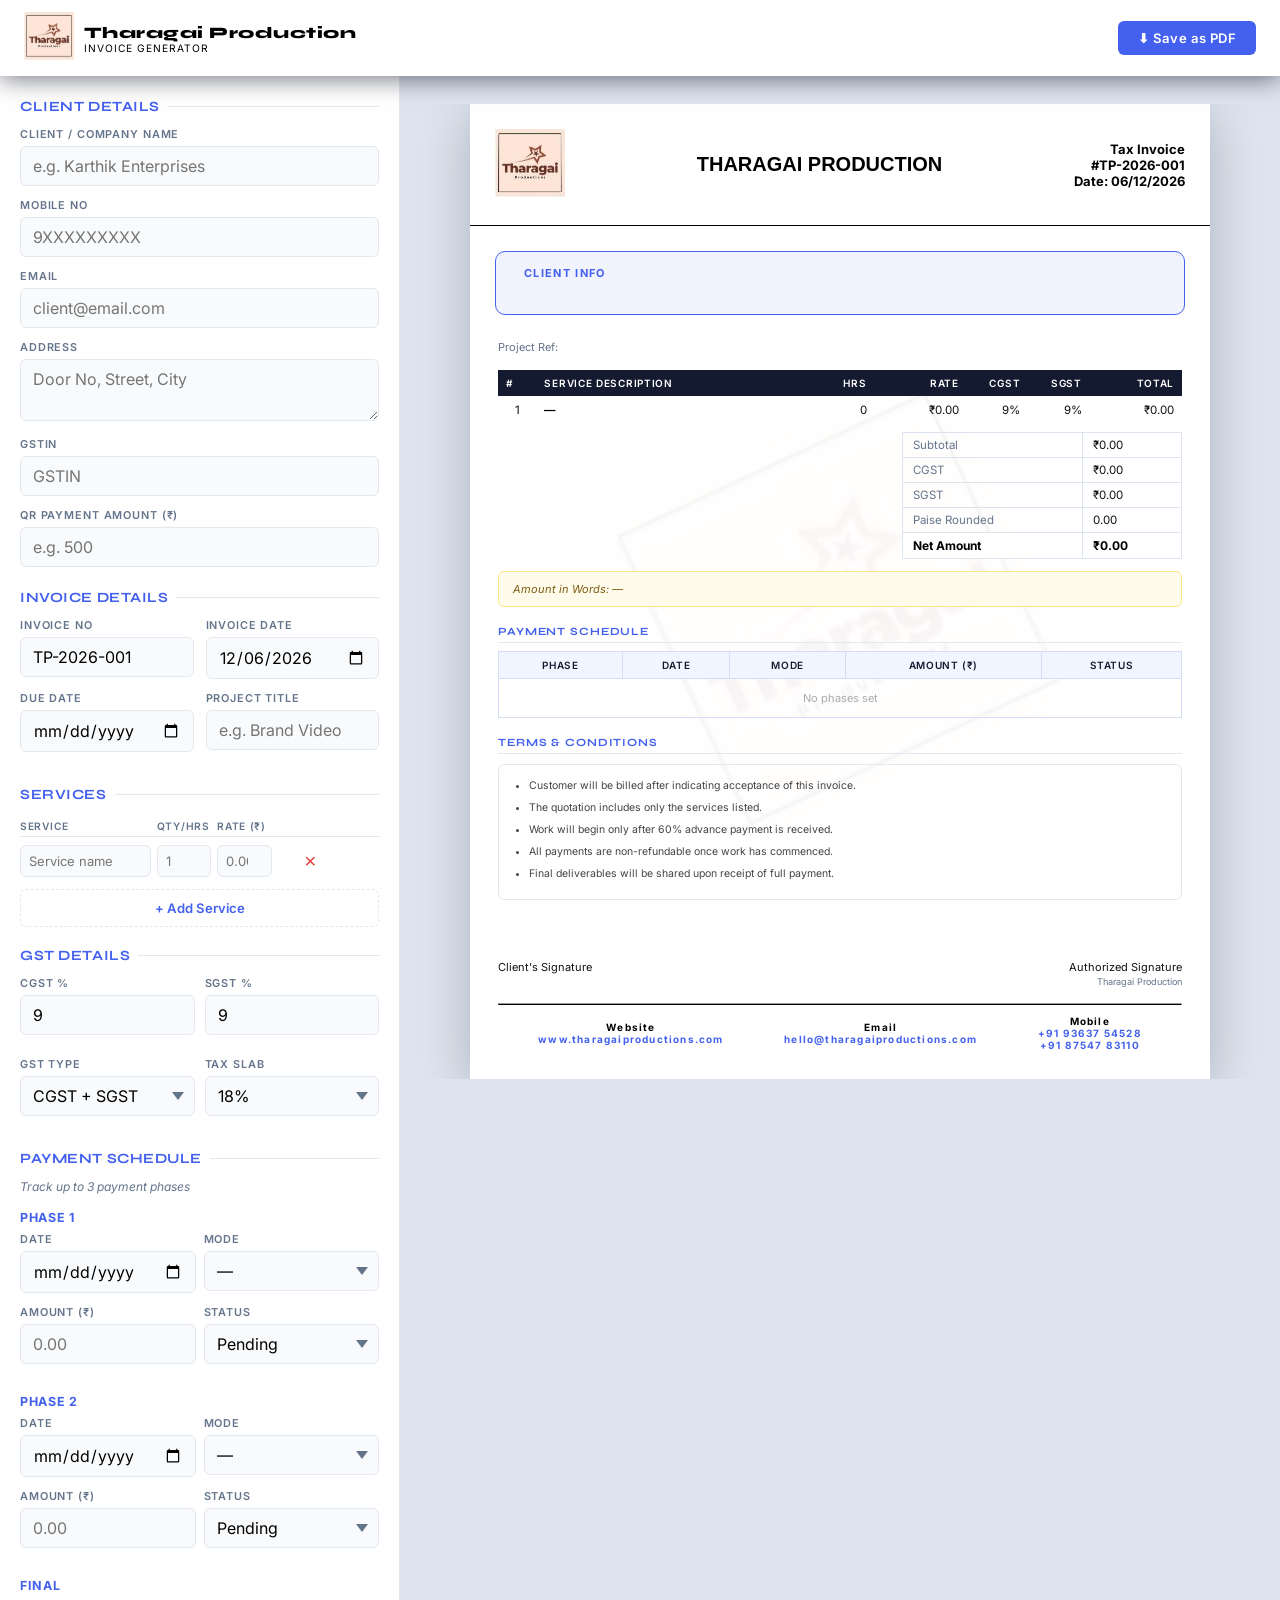
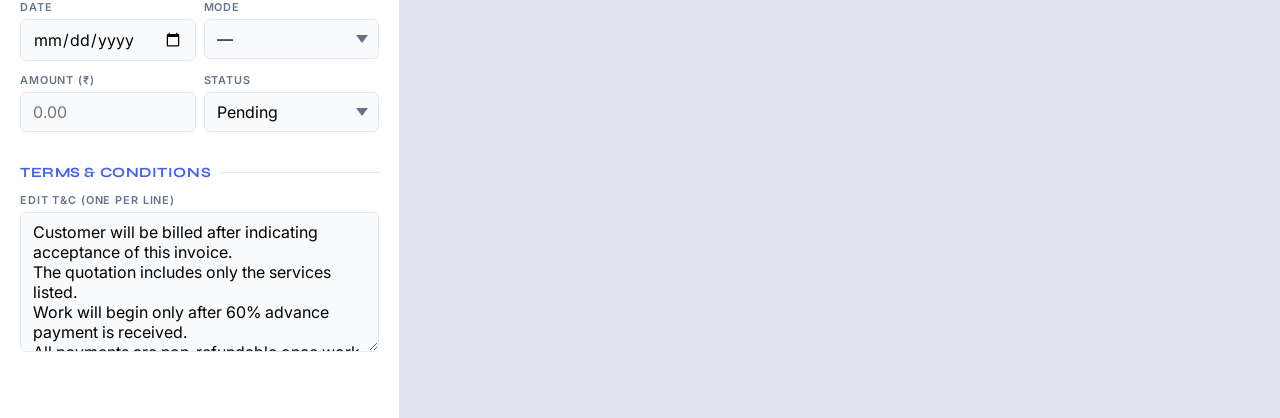
==== index.html @ a328de2f "Rename tharagai_invoice.html to index.html" ====
<!DOCTYPE html>
<html lang="en">

<head>
  <meta charset="UTF-8">
  <meta name="viewport" content="width=device-width, initial-scale=1.0">
  <meta name="theme-color" content="#ffffff">
  <meta name="description" content="Tharagai Production — Professional GST Invoice Generator">
  <title>Tharagai Production — Invoice Generator</title>
  <link
    href="https://fonts.googleapis.com/css2?family=Syne:wght@400;600;700;800&family=Inter:wght@300;400;500;600&display=swap"
    rel="stylesheet">
  <link rel="stylesheet" href="styles.css">
  <link rel="stylesheet" href="mobile-responsive.css">
  <style>
    /* Measure real header height and expose as --header-h so the
       workspace height calc() is always pixel-accurate. */
    :root {
      --header-h: 57px;
    }
  </style>
</head>

<body>

  <header>
    <div class="hd-brand">
      <span><img src="image001.jpg" style="width: 50px; height: auto;" alt=""></span>
      <div>
        <div class="hd-title">Tharagai Production</div>
        <span class="hd-sub">Invoice Generator</span>
      </div>
    </div>
    <button id="btn-pdf" onclick="genPDF()" title="Opens print dialog — select 'Save as PDF' then press Save">⬇ Save as
      PDF</button>
  </header>

  <nav class="tab-bar" id="tab-bar">
    <button class="tab-btn active" id="tab-form" onclick="switchTab('form')">✏️ Fill Form</button>
    <button class="tab-btn" id="tab-prev" onclick="switchTab('preview')">👁 Preview</button>
  </nav>

  <div class="workspace">

    <!-- ════ FORM PANEL ════ -->
    <div class="form-panel" id="panel-form">

      <div class="sec-label">Client Details</div>
      <div class="form-group"><label>Client / Company Name</label><input type="text" id="f-cname"
          placeholder="e.g. Karthik Enterprises" oninput="sync()"></div>
      <div class="form-group"><label>Mobile No</label><input type="tel" id="f-cmobile" placeholder="9XXXXXXXXX"
          oninput="sync()"></div>
      <div class="form-group"><label>Email</label><input type="email" id="f-cemail" placeholder="client@email.com"
          oninput="sync()"></div>
      <div class="form-group"><label>Address</label><textarea id="f-caddr" placeholder="Door No, Street, City"
          oninput="sync()"></textarea></div>
      <div class="form-group"><label>GSTIN</label><input type="text" id="f-cgstin" placeholder="GSTIN"
          oninput="this.value = this.value.toUpperCase(); sync()">
      </div>
      <div class="form-group"><label>QR Payment Amount (₹)</label><input type="number" id="f-upiamt" placeholder="e.g. 500" oninput="sync()"></div>

      <div class="sec-label">Invoice Details</div>
      <div class="form-row">
        <div class="form-group"><label>Invoice No</label><input type="text" id="f-invno" placeholder="TP-2026-001"
            oninput="sync()"></div>
        <div class="form-group"><label>Invoice Date</label><input type="date" id="f-invdate" oninput="sync()"></div>
      </div>
      <div class="form-row">
        <div class="form-group"><label>Due Date</label><input type="date" id="f-duedate" oninput="sync()"></div>
        <div class="form-group"><label>Project Title</label><input type="text" id="f-project"
            placeholder="e.g. Brand Video" oninput="sync()"></div>
      </div>

      <div class="sec-label">Services</div>
      <div class="item-hdr"><span>Service</span><span>Qty/Hrs</span><span>Rate (₹)</span><span></span></div>
      <div id="svc-desktop"></div>
      <div id="svc-mobile"></div>
      <button class="btn-add" onclick="addSvc()">+ Add Service</button>

      <div class="sec-label" style="margin-top:20px">GST Details</div>
      <div class="gst-grid">
        <div class="form-group"><label>CGST %</label><input type="number" id="f-cgst" value="9" min="0" max="14"
            step="0.5" oninput="sync()"></div>
        <div class="form-group"><label>SGST %</label><input type="number" id="f-sgst" value="9" min="0" max="14"
            step="0.5" oninput="sync()"></div>
        <div class="form-group"><label>GST Type</label><select id="f-gsttype" onchange="sync()">
            <option value="cgst_sgst">CGST + SGST</option>
            <option value="igst">IGST</option>
          </select></div>
        <div class="form-group"><label>Tax Slab</label><select id="f-slab" onchange="sync()">
            <option value="5">5%</option>
            <option value="12">12%</option>
            <option value="18" selected>18%</option>
            <option value="28">28%</option>
          </select></div>
      </div>

      <div class="sec-label">Payment Schedule</div>
      <p class="form-info" style="margin-bottom:12px;">Track up to 3 payment phases</p>

      <div id="phases-form"></div>

      <div class="sec-label" style="margin-top:20px">Terms &amp; Conditions</div>
      <div class="form-group">
        <label>Edit T&amp;C (one per line)</label>
        <textarea id="f-terms" rows="6" oninput="sync()">Customer will be billed after indicating acceptance of this invoice.
The quotation includes only the services listed.
Work will begin only after 60% advance payment is received.
All payments are non-refundable once work has commenced.
Final deliverables will be shared upon receipt of full payment.</textarea>
      </div>

      <!-- Hidden stub inputs so sync() never throws on missing IDs.
           These fields are not shown in the UI (business details are
           hard-coded in the invoice letterhead) but sync() reads them
           safely and they return empty strings. -->
      <input type="hidden" id="f-gstin" value="">
      <input type="hidden" id="f-phone" value="">
      <input type="hidden" id="f-addr" value="">
      <input type="hidden" id="f-web" value="">

    </div><!-- /form-panel -->

    <!-- ════ PREVIEW PANEL ════ -->
    <div class="preview-panel hidden" id="panel-preview">
      <div class="preview-scroller">
        <div id="inv">
          <div class="inv-watermark"><img src="image001.jpg" alt="watermark"></div>

          <!-- Letterhead band -->
          <div class="inv-head" style=" border-bottom: 1px solid #000000;display: block;">
            <div class="head1">


              <div><img src="image001.jpg" style="width: 70px; height: auto;" alt=""></div>


              <div class="inv-brand-name"><strong>THARAGAI PRODUCTION</strong></div>


              <div class="inv-meta-block" style="font-size: 13px; font-weight: 700; text-align: end;">
                <div class="inv-label">Tax Invoice </div>
                <div class="inv-no" id="p-invno">#TP-2026-001</div>
                <div class="inv-dates" id="p-dates">&nbsp;</div>
              </div>
            </div>




          </div>

          <!-- Bill To -->
          <div class="inv-billto">
            <div class="inv-billto-cols">
              <div class="inv-billto-left">
                <div class="inv-billto-label">Client Info</div>
                <div id="p-cdetail">&nbsp;</div>
              </div>
              <div class="inv-billto-right" id="p-qr-container" style="display: none;">
                <div class="inv-billto-label" style="text-align: center; margin-bottom: 2px;">Scan to Pay</div>
                <div style="text-align: center;">
                  <a id="p-qr-link" href="" target="_blank" style="text-decoration: none; display: block;">
                    <img id="p-qr-img" src="" alt="UPI QR Code" style="width: 80px; height: 80px; display: block; margin: 0 auto;">
                    <span class="pay-btn-link">Pay Now</span>
                  </a>
                </div>
              </div>
            </div>
          </div>

          <!-- Body -->
          <div class="inv-body">

            <!-- Project ref -->
            <div style="margin-top:12px;font-size:11px;color:var(--muted);">
              Project Ref: <strong id="p-project" style="color:var(--night);">—</strong>
            </div>

            <!-- Services table -->
            <table class="inv-tbl" id="p-svc-tbl">
              <thead>
                <tr>
                  <th style="width:5%;">#</th>
                  <th style="width:35%;">Service Description</th>
                  <!-- <th style="width:11%;">SAC</th> -->
                  <th class="r" style="width:9%;">Hrs</th>
                  <th class="r" style="width:12%;">Rate</th>
                  <th class="r" style="width:8%;">CGST</th>
                  <th class="r" style="width:8%;">SGST</th>
                  <th class="r" style="width:12%;">Total</th>
                </tr>
              </thead>
              <tbody id="p-svc-body">
                <tr>
                  <td colspan="8" style="text-align:center;color:#aaa;padding:18px;">No services added yet</td>
                </tr>
              </tbody>
            </table>

            <!-- Totals -->
            <div class="inv-summary">
              <table class="inv-sum-tbl">
                <tr>
                  <td class="sum-label">Subtotal</td>
                  <td class="r">₹<span id="p-sub">0.00</span></td>
                </tr>
                <tr>
                  <td class="sum-label">CGST</td>
                  <td class="r">₹<span id="p-cgst-amt">0.00</span></td>
                </tr>
                <tr>
                  <td class="sum-label">SGST</td>
                  <td class="r">₹<span id="p-sgst-amt">0.00</span></td>
                </tr>
                <tr>
                  <td class="sum-label">Paise Rounded</td>
                  <td class="r"><span id="p-paise">—</span></td>
                </tr>
                <tr class="sum-net">
                  <td>Net Amount</td>
                  <td class="r">₹<span id="p-net">0.00</span></td>
                </tr>
              </table>
            </div>

            <div class="inv-words">Amount in Words: <span id="p-words">—</span></div>

            <!-- Payment Schedule -->
            <div class="inv-sec-hdr">Payment Schedule</div>
            <table class="phase-tbl">
              <thead>
                <tr>
                  <th>Phase</th>
                  <th>Date</th>
                  <th>Mode</th>
                  <th>Amount (₹)</th>
                  <th>Status</th>
                </tr>
              </thead>
              <tbody id="p-phase-body">
                <tr>
                  <td colspan="5" style="text-align:center;color:#aaa;padding:12px;">No phases set</td>
                </tr>
              </tbody>
            </table>

            <!-- Terms -->
            <div class="inv-sec-hdr">Terms &amp; Conditions</div>
            <div class="inv-terms">
              <ul id="p-terms-list"></ul>
            </div>

            <!-- Signatures -->
            <div class="inv-sigs">
              <div class="inv-sig-box"><br><br>Client's Signature</div>
              <div class="inv-sig-box right"><br><br>Authorized Signature<br><small style="color:var(--muted);">Tharagai
                  Production</small></div>
            </div>
            <br>
            <hr style=" border-bottom: 1px solid #000000;display: block;">
            <div class="social-links"
              style="display: flex; justify-content: space-around;margin-top: 10px;padding: 0px 10px; align-items:center; text-align: center;;">
              <div class="inv-brand-tag"><B>Website <br> <a href="https://tharagaiproductions.com/"
                    target="_blank">www.tharagaiproductions.com</a></B></div>
              <div class="inv-brand-tag"><B>Email <br> <a href="mailto:hello@tharagaiproductions.com"
                    target="_blank">hello@tharagaiproductions.com</a></B></div>
              <div class="inv-brand-tag"><B>Mobile <br><a href="tel:+919363754528">+91 93637
                    54528</a><br>
                  <a href="tel:+918754783110">+91 87547 83110</a>
                </B></div>
            </div>

          </div><!-- /inv-body -->

        </div><!-- /inv -->
      </div><!-- /preview-scroller -->
    </div><!-- /preview-panel -->

  </div><!-- /workspace -->

  <script src="Script.js"></script>
  <script>
    /* Expose real header height as a CSS variable so the workspace
       height calc() is always pixel-accurate even after font scaling. */
    function setHeaderHeight() {
      var h = document.querySelector('header');
      if (h) document.documentElement.style.setProperty('--header-h', h.offsetHeight + 'px');
    }
    window.addEventListener('load', setHeaderHeight);
    window.addEventListener('resize', setHeaderHeight);
  </script>
</body>

</html>
---- styles.css ----
*,
*::before,
*::after {
  box-sizing: border-box;
  margin: 0;
  padding: 0;
}

:root {
  --night: #ffffff;
  --navy: #141b30;
  --indigo: #4361ee;
  --gold: #e8a020;
  --gold-lt: #fbbf24;
  --muted: #64748b;
  --border: #e2e8f0;
  --form-bg: #ffffff;
  --paper: #f8fafc;
}

/* links colour*/
.social-links a {
  color: var(--indigo);
  text-decoration: none;
  transition: color .2s;
  font-size: 10px;
}

.social-links a:hover {
  color: var(--gold);
  text-decoration: underline;
}

/* ============= */
body {
  font-family: 'Inter', sans-serif;
  background: var(--paper);
  color: #111827;
  /* readable dark; --night is #fff (paper-white) */
  min-height: 100vh;
  display: flex;
  flex-direction: column;
}

/* ── HEADER ── */
header {
  background: var(--night);
  color: #000000;
  padding: 12px 24px;
  display: flex;
  align-items: center;
  justify-content: space-between;
  position: sticky;
  top: 0;
  z-index: 200;
  box-shadow: 0 2px 24px rgba(10, 15, 30, .6);
  gap: 10px;
}

.hd-brand {
  display: flex;
  align-items: center;
  gap: 10px;
}

.hd-star {
  font-size: 1.4rem;
  color: var(--gold);
  line-height: 1;
}

.hd-title {
  font-family: 'Syne', sans-serif;
  font-size: 1rem;
  font-weight: 800;
  letter-spacing: .03em;
}

.hd-sub {
  font-size: .64rem;
  color: rgb(0, 0, 0);
  letter-spacing: .1em;
  text-transform: uppercase;
  display: block;
}

#btn-pdf {
  background: var(--indigo);
  color: #fff;
  border: none;
  padding: 9px 20px;
  border-radius: 6px;
  font-family: 'Inter', sans-serif;
  font-size: .82rem;
  font-weight: 600;
  cursor: pointer;
  letter-spacing: .03em;
  transition: background .2s, transform .1s;
  white-space: nowrap;
  flex-shrink: 0;
}

#btn-pdf:hover {
  background: #3451d1;
  transform: translateY(-1px);
}

#btn-pdf:disabled {
  opacity: .55;
  cursor: not-allowed;
  transform: none;
}

/* ── TABS (mobile) ── */
.tab-bar {
  display: none;
  background: var(--night);
  border-top: 1px solid #1e2a45;
}

.tab-btn {
  flex: 1;
  padding: 11px;
  background: none;
  border: none;
  color: #778;
  font-family: 'Inter', sans-serif;
  font-size: .78rem;
  font-weight: 600;
  letter-spacing: .07em;
  text-transform: uppercase;
  cursor: pointer;
  border-bottom: 3px solid transparent;
  transition: color .2s, border-color .2s;
  touch-action: manipulation;
}

.tab-btn.active {
  color: #4361ee;
  ;
  border-bottom-color: var(--gold);
}

/* ── WORKSPACE ── */
.workspace {
  display: grid;
  grid-template-columns: 400px 1fr;
  flex: 1;
  /* Use min-height so very tall invoices are never clipped.
     100dvh accounts for mobile browser chrome; falls back to 100vh. */
  min-height: 0;
  overflow: hidden;
  height: calc(100vh - var(--header-h, 57px));
}

/* ── FORM PANEL ── */
.form-panel {
  background: var(--form-bg);
  border-right: 1px solid var(--border);
  overflow-y: auto;
  padding: 22px 20px 50px;
  -webkit-overflow-scrolling: touch;
}

.sec-label {
  font-family: 'Syne', sans-serif;
  font-size: .88rem;
  font-weight: 700;
  color: var(--indigo);
  margin: 22px 0 12px;
  display: flex;
  align-items: center;
  gap: 8px;
  letter-spacing: .04em;
  text-transform: uppercase;
}

.sec-label:first-child {
  margin-top: 0;
}

.sec-label::after {
  content: '';
  flex: 1;
  height: 1px;
  background: var(--border);
}

.form-row {
  display: grid;
  grid-template-columns: 1fr 1fr;
  gap: 12px;
}

.form-group {
  margin-bottom: 12px;
}

label {
  display: block;
  font-size: .68rem;
  font-weight: 600;
  letter-spacing: .08em;
  text-transform: uppercase;
  color: var(--muted);
  margin-bottom: 5px;
}

input,
textarea,
select {
  width: 100%;
  border: 1.5px solid var(--border);
  border-radius: 6px;
  padding: 9px 12px;
  font-family: 'Inter', sans-serif;
  font-size: 16px;
  color: black;
  background: var(--paper);
  transition: border-color .2s, box-shadow .2s;
  outline: none;
  -webkit-appearance: none;
  appearance: none;
}

select {
  background-image: url("data:image/svg+xml,%3Csvg xmlns='http://www.w3.org/2000/svg' width='12' height='8'%3E%3Cpath d='M0 0l6 8 6-8z' fill='%2364748b'/%3E%3C/svg%3E");
  background-repeat: no-repeat;
  background-position: right 10px center;
  padding-right: 30px;
}

input:focus,
textarea:focus,
select:focus {
  border-color: var(--indigo);
  box-shadow: 0 0 0 3px rgba(67, 97, 238, .12);
}

textarea {
  resize: vertical;
  min-height: 62px;
}

.form-info {
  font-size: .75rem;
  color: var(--muted);
  margin-top: 4px;
  font-style: italic;
}

input.invalid,
textarea.invalid,
select.invalid {
  border-color: #ef4444 !important;
}

input.invalid:focus,
textarea.invalid:focus,
select.invalid:focus {
  box-shadow: 0 0 0 3px rgba(239, 68, 68, .12) !important;
}

.error-msg {
  color: #ef4444;
  font-size: 0.72rem;
  margin-top: 4px;
  display: block;
  font-weight: 500;
}

/* Desktop item rows */
.item-hdr {
  display: grid;
  grid-template-columns: 2.4fr 1fr 1fr 1.2fr 30px;
  gap: 6px;
  font-size: .64rem;
  font-weight: 600;
  text-transform: uppercase;
  letter-spacing: .07em;
  color: var(--muted);
  padding: 5px 0 4px;
  border-bottom: 1px solid var(--border);
  margin-bottom: 8px;
}

.item-row-d {
  display: grid;
  grid-template-columns: 2.4fr 1fr 1fr 1.2fr 30px;
  gap: 6px;
  margin-bottom: 8px;
  align-items: center;
}

.item-row-d input {
  font-size: 13px;
  padding: 7px 8px;
}

/* Mobile item cards */
#svc-mobile {
  display: none;
}

.item-card {
  background: var(--paper);
  border: 1.5px solid var(--border);
  border-radius: 10px;
  padding: 14px 14px 6px;
  margin-bottom: 10px;
}

.icard-hdr {
  display: flex;
  justify-content: space-between;
  align-items: center;
  margin-bottom: 10px;
}

.icard-num {
  font-size: .7rem;
  font-weight: 700;
  text-transform: uppercase;
  letter-spacing: .08em;
  color: var(--indigo);
}

.icard-grid {
  display: grid;
  grid-template-columns: 1fr 1fr;
  gap: 10px;
}

.btn-rm {
  background: none;
  border: none;
  color: #e53e3e;
  font-size: 1.3rem;
  cursor: pointer;
  padding: 4px 6px;
  border-radius: 4px;
  transition: background .15s;
  touch-action: manipulation;
}

.btn-rm:hover {
  background: #fff5f5;
}

.btn-add {
  width: 100%;
  border: 1.5px dashed var(--border);
  background: none;
  color: var(--indigo);
  font-family: 'Inter', sans-serif;
  font-size: .82rem;
  font-weight: 600;
  padding: 10px;
  border-radius: 6px;
  cursor: pointer;
  transition: border-color .2s, background .2s;
  margin-top: 4px;
  touch-action: manipulation;
}

.btn-add:hover {
  border-color: var(--indigo);
  background: #eef2ff;
}

/* Payment phases */
.phase-row {
  display: grid;
  grid-template-columns: 80px 1fr 1fr 1fr;
  gap: 8px;
  margin-bottom: 8px;
  align-items: center;
}

.phase-label {
  font-size: .75rem;
  font-weight: 600;
  color: var(--muted);
  padding-top: 2px;
}

.phase-row input,
.phase-row select {
  font-size: 13px;
  padding: 7px 8px;
}

/* GST grid */
.gst-grid {
  display: grid;
  grid-template-columns: 1fr 1fr;
  gap: 10px;
}

/* ── PREVIEW PANEL ── */
.preview-panel {
  overflow-y: auto;
  overflow-x: hidden;
  background: #dde4ef;
  display: flex;
  align-items: flex-start;
  justify-content: center;
  padding: 28px 16px 50px;
  -webkit-overflow-scrolling: touch;
}

.preview-scroller {
  width: 100%;
  overflow-x: auto;
  -webkit-overflow-scrolling: touch;
}

/* ── THE INVOICE ── */
#inv {
  width: 740px;
  min-width: 740px;
  background: #fff;
  font-family: 'Inter', sans-serif;
  font-size: 12px;
  color: #111;
  box-shadow: 0 10px 48px rgba(0, 0, 0, .22);
  margin: 0 auto;
  position: relative;
  /*
   * IMPORTANT: overflow must NOT be hidden.
   * hidden clips the rendered height seen by html2canvas, producing
   * white blank pages when many services are added.
   * The watermark is absolutely-positioned with pointer-events:none —
   * it does not need the parent to clip it.
   */
  overflow: visible;
}

.inv-watermark {
  position: absolute;
  top: 52%;
  /* slightly offset downward to center in the invoice body */
  left: 50%;
  transform: translate(-50%, -50%) rotate(-25deg);
  width: 380px;
  opacity: 0.05;
  pointer-events: none;
  z-index: 0;
  user-select: none;
}

.inv-watermark img {
  width: 100%;
  height: auto;
}


/* Inv header band */
.inv-head {
  background: var(--night);
  color: #000000;
  padding: 25px;
  justify-content: space-around;
  align-items: center;
  position: relative;
  z-index: 2;
}

.head1 {
  display: flex;
  justify-content: space-between;
  align-items: center;
}

.inv-brand-name {
  font-family: 'Georgia', sans-serif;
  font-size: 20px;
  font-weight: 800;
}

.inv-brand-tag {
  font-size: 10px;
  color: #000000;
  letter-spacing: .12em;
}

.inv-brand-contact {
  font-size: 10px;
  color: rgb(0, 0, 0);
  margin-top: 6px;
  line-height: 1.7;
}


/* Bill-to band */
.inv-billto {
  background: #4362ee13;
  padding: 14px 28px;
  border-bottom: 2px solid var(--indigo);
  border: 1px solid #4361ee;
  margin: 25px;
  border-radius: 10px;
  position: relative;
  z-index: 2;
}

.inv-billto-cols {
  display: flex;
  justify-content: space-between;
  align-items: flex-start;
  gap: 20px;
}

.inv-billto-left {
  flex: 1;
}

.inv-billto-right {
  width: 110px;
  flex-shrink: 0;
  border-left: 1px solid rgba(67, 97, 238, 0.15);
  padding-left: 16px;
  display: flex;
  flex-direction: column;
  align-items: center;
}

.pay-btn-link {
  display: inline-block;
  margin-top: 6px;
  padding: 5px 12px;
  background-color: var(--indigo);
  color: white !important;
  text-decoration: none;
  border-radius: 5px;
  font-size: 9px;
  font-weight: 700;
  text-transform: uppercase;
  letter-spacing: 0.05em;
  text-align: center;
  transition: background-color 0.2s, transform 0.1s;
}

.pay-btn-link:hover {
  background-color: #3451d1;
  transform: translateY(-1px);
}

.inv-billto-label {
  font-size: 11px;
  font-weight: 700;
  letter-spacing: .12em;
  text-transform: uppercase;
  color: var(--indigo);
  margin-bottom: 5px;
}

.inv-billto-detail {
  font-size: 11px;
  color: #000000;
  display: block;
  margin: 0;
  padding: 3px 0;
  line-height: 1.4;
}

.inv-billto-detail .label {
  display: inline-block;
  font-size: 11px;
  font-weight: 700;
  letter-spacing: .1em;
  text-transform: uppercase;
  color: var(--muted);
  margin-bottom: 0;
}

.inv-billto-detail .sep {
  display: inline-block;
  margin: 0 4px;
  font-weight: 700;
  color: var(--muted);
}

.inv-billto-detail .value {
  display: inline;
  font-size: 13px;
  font-weight: 900;
  color: #000;
}

.inv-billto-detail .value--upper {
  text-transform: uppercase;
}


/* Invoice body */
.inv-body {
  padding: 0 28px 28px;
  position: relative;
  z-index: 2;
}

/* Tables */
.inv-tbl {
  width: 100%;
  border-collapse: collapse;
  font-size: 11.5px;
  margin: 16px 0 4px;
}

.inv-tbl th {
  background: var(--navy);
  color: #fff;
  padding: 7px 8px;
  text-align: left;
  font-size: 10px;
  font-weight: 600;
  letter-spacing: .07em;
  text-transform: uppercase;
}

.inv-tbl th.r {
  text-align: right;
}

.inv-tbl td {
  padding: 7px 8px;
  border-bottom: 1px solid #e8edf5;
  vertical-align: top;
}

.inv-tbl td.r {
  text-align: right;
}

.inv-tbl td.c {
  text-align: center;
}

.inv-tbl tbody tr:last-child td {
  border-bottom: none;
}

.inv-tbl tbody tr:nth-child(even) {
  background: #f8fafc;
}

.inv-svc-name {
  font-weight: 600;
  color: black;
}

.inv-svc-desc {
  font-size: 10px;
  color: var(--muted);
  margin-top: 2px;
}

/* Summary block */
.inv-summary {
  display: flex;
  justify-content: flex-end;
  margin-top: 8px;
}

.inv-sum-tbl {
  width: 280px;
  border-collapse: collapse;
  font-size: 11.5px;
}

.inv-sum-tbl td {
  padding: 5px 10px;
  border: 1px solid #dde3ef;
}

.inv-sum-tbl .sum-label {
  color: var(--muted);
}

.inv-sum-tbl .sum-net {
  background: var(--night);
  color: #000000;
  font-weight: 700;
  font-size: 12px;
}

.inv-words {
  background: #fffbeb;
  border: 1px solid #fde68a;
  border-radius: 6px;
  padding: 10px 14px;
  font-size: 11px;
  font-style: italic;
  color: #7c5c0f;
  margin-top: 12px;
}

/* Payment phases table */
.inv-sec-hdr {
  font-family: 'Syne', sans-serif;
  font-size: 11px;
  font-weight: 700;
  letter-spacing: .08em;
  text-transform: uppercase;
  color: var(--indigo);
  margin: 18px 0 8px;
  border-bottom: 1px solid var(--border);
  padding-bottom: 4px;
}

.phase-tbl {
  width: 100%;
  border-collapse: collapse;
  font-size: 11px;
}

.phase-tbl th {
  background: #f1f5ff;
  color: var(--navy);
  padding: 7px 10px;
  font-size: 10px;
  font-weight: 600;
  letter-spacing: .06em;
  text-transform: uppercase;
  border: 1px solid #d4ddf5;
}

.phase-tbl td {
  padding: 7px 10px;
  border: 1px solid #d4ddf5;
  vertical-align: middle;
}

.badge {
  display: inline-block;
  padding: 2px 9px;
  border-radius: 99px;
  font-size: 10px;
  font-weight: 600;
  letter-spacing: .04em;
}

.badge-pending {
  background: #fef3c7;
  color: #92400e;
}

.badge-received {
  background: #d1fae5;
  color: #065f46;
}

.badge-partial {
  background: #e0e7ff;
  color: #3730a3;
}

/* Terms */
.inv-terms {
  border: 1px solid var(--border);
  border-radius: 6px;
  padding: 12px 14px;
  font-size: 10.5px;
  color: #444;
  line-height: 1.8;
  margin-top: 10px;
}

.inv-terms ul {
  padding-left: 16px;
  margin: 0;
}

.inv-terms ul li {
  margin-bottom: 3px;
}

/* Signatures */
.inv-sigs {
  display: grid;
  grid-template-columns: 1fr 1fr;
  gap: 20px;
  margin-top: 24px;
}

.inv-sig-box {
  padding-top: 8px;
  font-size: 11px;
}

.inv-sig-box.right {
  text-align: right;
}

/* ── HIDDEN ── */
.hidden {
  display: none !important;
}


/* ── RESPONSIVE rules moved to mobile-responsive.css ── */
---- mobile-responsive.css ----
/* =============================================================
   THARAGAI PRODUCTION — BILLING SYSTEM
   Separate Mobile Responsive Stylesheet
   Link this AFTER styles.css in your HTML:
     <link rel="stylesheet" href="mobile-responsive.css">
   ============================================================= */

/* ══════════════════════════════════════════════════════════════
   TABLET — ≤ 860px
   Side-by-side layout, narrower form panel
   ══════════════════════════════════════════════════════════════ */
@media (max-width: 860px) {
  .workspace {
    grid-template-columns: 300px 1fr;
  }

  .form-panel {
    padding: 18px 14px 44px;
  }

  .item-hdr,
  .item-row-d {
    grid-template-columns: 1.8fr 0.8fr 1fr 30px;
  }

  .phase-row {
    grid-template-columns: 70px 1fr 1fr 1fr;
    gap: 6px;
  }
}

/* ══════════════════════════════════════════════════════════════
   MOBILE — ≤ 700px
   Single-column stacked layout with tab navigation
   ══════════════════════════════════════════════════════════════ */
@media (max-width: 700px) {

  /* ── Body & Root ── */
  body {
    font-size: 15px;
    -webkit-text-size-adjust: 100%;
  }

  /* ── Header ── */
  header {
    padding: 10px 14px;
    gap: 10px;
    flex-wrap: wrap;
    position: sticky;
    top: 0;
    z-index: 300;
    -webkit-backface-visibility: hidden;
    backface-visibility: hidden;
  }

  .hd-brand {
    flex: 1;
    min-width: 0;
    gap: 8px;
  }

  .hd-brand img {
    width: 36px;
    height: 36px;
    object-fit: contain;
    flex-shrink: 0;
    border-radius: 6px;
  }

  .hd-title {
    font-size: 0.86rem;
    white-space: wrap;
    overflow: hidden;
    text-overflow: ellipsis;
  }

  .hd-sub {
    font-size: 0.58rem;
    display: block;
    white-space: nowrap;
  }

  #btn-pdf {
    flex-shrink: 0;
    min-height: 42px;
    padding: 0 14px;
    font-size: 0.76rem;
    border-radius: 7px;
    white-space: nowrap;
    -webkit-tap-highlight-color: transparent;
  }

  /* ── Tab Bar ── */
  .tab-bar {
    display: flex;
    background: var(--night);
    border-top: 1px solid #1e2a45;
    position: sticky;
    top: 57px;
    /* just below header */
    z-index: 200;
  }

  .tab-btn {
    flex: 1;
    padding: 12px 6px;
    font-size: 0.8rem;
    letter-spacing: 0.05em;
    -webkit-tap-highlight-color: transparent;
    touch-action: manipulation;
  }

  /* ── Workspace (single column) ── */
  .workspace {
    display: block;
    height: auto;
    overflow: visible;
  }

  /* ── Form Panel ── */
  .form-panel {
    border-right: none;
    height: auto;
    overflow: visible;
    padding: 18px 16px 56px;
    width: 100%;
  }

  /* All 2-col rows collapse to 1 col */
  .form-row {
    grid-template-columns: 1fr;
    gap: 0;
  }

  .gst-grid {
    grid-template-columns: 1fr 1fr;
    gap: 10px;
  }

  /* Section labels */
  .sec-label {
    font-size: 0.82rem;
    margin: 18px 0 10px;
  }

  /* Inputs — ensure 16px to prevent iOS zoom */
  input,
  textarea,
  select {
    font-size: 16px;
    padding: 10px 12px;
  }

  /* ── Service Rows on Mobile ── */
  /* Hide desktop table header & rows */
  .item-hdr,
  .item-row-d {
    display: none !important;
  }

  /* Show mobile cards */
  #svc-mobile {
    display: block;
  }

  .item-card {
    background: var(--paper);
    border: 1.5px solid var(--border);
    border-radius: 10px;
    padding: 14px;
    margin-bottom: 12px;
    box-shadow: 0 2px 8px rgba(0, 0, 0, 0.05);
  }

  .icard-hdr {
    display: flex;
    justify-content: space-between;
    align-items: center;
    margin-bottom: 12px;
  }

  .icard-num {
    font-size: 0.72rem;
    font-weight: 700;
    text-transform: uppercase;
    letter-spacing: 0.08em;
    color: var(--indigo);
  }

  .icard-grid {
    display: grid;
    grid-template-columns: 1fr 1fr;
    gap: 10px;
  }

  /* ── Payment Phases on Mobile ── */
  .phase-row {
    display: grid;
    grid-template-columns: 1fr 1fr;
    grid-template-rows: auto auto;
    gap: 8px;
    margin-bottom: 14px;
    padding: 12px;
    background: var(--paper);
    border: 1px solid var(--border);
    border-radius: 8px;
  }

  .phase-label {
    grid-column: 1 / -1;
    font-size: 0.82rem;
    font-weight: 700;
    color: var(--indigo);
    text-transform: uppercase;
    letter-spacing: 0.06em;
    border-bottom: 1px solid var(--border);
    padding-bottom: 6px;
    margin-bottom: 2px;
  }

  .phase-row input,
  .phase-row select {
    font-size: 15px;
    padding: 9px 10px;
  }

  /* ── Preview Panel ── */
  .preview-panel {
    width: 100%;
    padding: 14px 0 80px;
    background: #dde4ef;
    overflow-x: hidden;
    overflow-y: auto;
    -webkit-overflow-scrolling: touch;
    display: block;
    /* block so scroller height drives scroll */
  }

  /*
   * .preview-scroller height is set dynamically by JS (updatePreviewScale).
   * This wrapper collapses the phantom space left by transform: scale().
   */
  .preview-scroller {
    width: 100vw;
    padding: 0;
    overflow: hidden;
    /* no horizontal bar; invoice is scaled to fit */
    position: relative;
    /* establish stacking context for the scaled child */
  }

  /*
   * #inv stays at 740px so the PDF renders pixel-perfect.
   * JS applies the exact transform + sets .preview-scroller height.
   * Do NOT add transform here — JS handles it via inline style.
   */
  #inv {
    width: 740px;
    min-width: 740px;
    background: #fff;
    box-shadow: 0 6px 32px rgba(0, 0, 0, 0.18);
    transform-origin: top left;
    /* anchor so scaling goes right & down */
  }

  /* ── Utility ── */
  .btn-add {
    width: 100%;
    padding: 12px;
    font-size: 0.84rem;
    border-radius: 8px;
    -webkit-tap-highlight-color: transparent;
    touch-action: manipulation;
  }

  .btn-rm {
    min-width: 36px;
    min-height: 36px;
    font-size: 1.4rem;
    -webkit-tap-highlight-color: transparent;
    touch-action: manipulation;
  }
}

/* ══════════════════════════════════════════════════════════════
   PORTRAIT TABLET — 480px – 700px
   JS uses a slightly wider margin for this size range.
   ══════════════════════════════════════════════════════════════ */
@media (min-width: 480px) and (max-width: 700px) {
  .gst-grid {
    grid-template-columns: 1fr 1fr;
  }
}

/* ══════════════════════════════════════════════════════════════
   SMALL PHONE — ≤ 420px
   ══════════════════════════════════════════════════════════════ */
@media (max-width: 420px) {
  header {
    padding: 8px 12px;
  }

  .hd-title {
    font-size: 0.82rem;
  }

  .hd-sub {
    font-size: 0.54rem;
  }

  #btn-pdf {
    padding: 0 10px;
    font-size: 0.72rem;
    min-height: 40px;
  }

  .form-panel {
    padding: 14px 12px 56px;
  }

  .gst-grid {
    grid-template-columns: 1fr;
  }

  .icard-grid {
    grid-template-columns: 1fr;
  }

  .phase-row {
    grid-template-columns: 1fr;
  }

  .sec-label {
    font-size: 0.78rem;
  }

  label {
    font-size: 0.65rem;
  }

  .form-info {
    font-size: 0.72rem;
  }
}

/* ══════════════════════════════════════════════════════════════
   VERY SMALL PHONE — ≤ 360px
   ══════════════════════════════════════════════════════════════ */
@media (max-width: 360px) {
  .hd-sub {
    display: none;
  }

  .hd-title {
    font-size: 0.76rem;
  }

  #btn-pdf {
    font-size: 0.68rem;
    padding: 0 8px;
  }

  header {
    padding: 8px 10px;
  }

  .tab-btn {
    font-size: 0.72rem;
    padding: 10px 4px;
  }
}

/* ══════════════════════════════════════════════════════════════
   SAFE AREA — iPhone notch / Dynamic Island / home bar
   ══════════════════════════════════════════════════════════════ */
@supports (padding: env(safe-area-inset-bottom)) {
  @media (max-width: 700px) {
    header {
      padding-left: max(14px, env(safe-area-inset-left));
      padding-right: max(14px, env(safe-area-inset-right));
    }

    .preview-panel {
      padding-bottom: max(72px, calc(48px + env(safe-area-inset-bottom)));
    }

    .form-panel {
      padding-bottom: max(56px, calc(40px + env(safe-area-inset-bottom)));
    }
  }
}

/* ══════════════════════════════════════════════════════════════
   REDUCED MOTION — accessibility
   ══════════════════════════════════════════════════════════════ */
@media (prefers-reduced-motion: reduce) {

  *,
  *::before,
  *::after {
    transition: none !important;
    animation: none !important;
  }
}

/* ══════════════════════════════════════════════════════════════
   @page — Default print settings:
   • Paper size : A4 portrait (Chrome/Edge honour this)
   • Scale 130% : achieved by shrinking the declared page size to
     A4 ÷ 1.3 (161.5 × 228.5 mm) so content is magnified 130%
     when the printer maps it onto physical A4 paper.
   • Margins     : top/bottom 0.15 in, left/right 0.35 in
   • Background graphics: forced via print-color-adjust:exact below
   • Headers & footers  : suppressed — Chrome omits them when the
     @page margin is ≤ 4 mm on every side.
   ══════════════════════════════════════════════════════════════ */
@page {
  /*
   * Scale 130 trick:
   *   Physical A4 = 210 × 297 mm.
   *   Logical size = 210/1.3 × 297/1.3 ≈ 161.54 × 228.46 mm.
   *   The browser lays content into this smaller canvas; the printer
   *   then expands it onto real A4 → net visual scale = 130%.
   */
  size: 161.54mm 228.46mm portrait;
  /* A4 ÷ 1.3 = 130% scale */

  /* Margins: top/bottom 0.15", left/right 0.35" */
  margin-top: 0.15in;
  margin-bottom: 0.15in;
  margin-left: 0.35in;
  margin-right: 0.35in;

  /*
   * Margin ≤ ~4 mm → Chrome/Edge collapse the header-footer strip.
   * 0.15 in ≈ 3.81 mm, so top/bottom footers are suppressed.
   * For left/right headers Chrome never adds them anyway.
   */
}

/* ══════════════════════════════════════════════════════════════
   PRINT — hides all UI chrome, shows only the invoice
   Designed for a SINGLE A4 page (max 10 services)
   ══════════════════════════════════════════════════════════════ */
@media print {

  /* ── Force background colours & images to print ── */
  *,
  *::before,
  *::after {
    -webkit-print-color-adjust: exact !important;
    print-color-adjust: exact !important;
  }

  /* ── Hide every UI element that is not the invoice ── */
  header,
  .tab-bar,
  .form-panel,
  #btn-pdf {
    display: none !important;
  }

  /* ── Body / html: reset all spacing ── */
  html,
  body {
    background: #fff !important;
    margin: 0 !important;
    padding: 0 !important;
    width: 100% !important;
    height: auto !important;
    /*
     * Page canvas is A4÷1.3 (130% scale trick).
     * Set base font to 7px so after 130% print magnification
     * it renders as ~9.1px on paper — crisp & readable.
     */
    font-size: 7px !important;
  }

  /* ── Workspace: single-column full-page ── */
  .workspace {
    display: block !important;
    height: auto !important;
    overflow: visible !important;
    width: 100% !important;
  }

  /* ── Preview panel ── */
  .preview-panel,
  .preview-panel.hidden {
    display: block !important;
    padding: 0 !important;
    margin: 0 !important;
    background: #fff !important;
    overflow: visible !important;
    width: 100% !important;
    height: auto !important;
    box-sizing: border-box !important;
  }

  .preview-scroller {
    overflow: visible !important;
    width: 100% !important;
    height: auto !important;
    padding: 0 !important;
    margin: 0 auto !important;
  }

  /* ── Invoice: fill the page, no shadow, no transform ── */
  #inv {
    width: 100% !important;
    max-width: 100% !important;
    min-width: unset !important;
    box-shadow: none !important;
    transform: none !important;
    margin: 0 !important;
    padding: 0 !important;
    overflow: visible !important;
    font-size: 7px !important;
    /* 7px × 130% scale ≈ 9px on paper */
    page-break-after: avoid !important;
    break-after: avoid !important;

    /* Pushes signatures and footer to the bottom of the printed page */
    display: flex !important;
    flex-direction: column !important;
    min-height: calc(228.46mm - 0.3in) !important;
    height: calc(228.46mm - 0.3in) !important;
    box-sizing: border-box !important;
  }

  /* ── Header band ── */
  .inv-head {
    padding: 6px 10px !important;
  }

  .inv-brand-name {
    font-size: 13px !important;
  }

  .inv-brand-tag,
  .inv-brand-contact,
  .social-links,
  .social-links a {
    font-size: 7px !important;
  }

  .inv-meta-block .inv-label {
    font-size: 7px !important;
  }

  .inv-meta-block .inv-no {
    font-size: 10px !important;
  }

  .inv-meta-block .inv-dates {
    font-size: 8px !important;
    line-height: 1.4 !important;
  }

  /* ── Bill-to band ── */
  .inv-billto {
    padding: 6px 14px !important;
    margin: 8px 14px !important;
  }

  .inv-billto-cols {
    display: block !important;
    overflow: hidden !important;
  }

  .inv-billto-left {
    display: block !important;
    float: left !important;
    width: calc(100% - 95px) !important;
  }

  .inv-billto-right {
    display: block !important;
    float: right !important;
    width: 85px !important;
    padding-left: 10px !important;
    border-left: 1px solid rgba(67, 97, 238, 0.15) !important;
  }

  /* ── Social Links print fix ── */
  .social-links {
    display: block !important;
    text-align: center !important;
    overflow: hidden !important;
  }

  .social-links .inv-brand-tag {
    display: inline-block !important;
    width: 30% !important;
    vertical-align: top !important;
  }

  #p-qr-img {
    width: 60px !important;
    height: 60px !important;
  }

  .pay-btn-link {
    font-size: 6px !important;
    padding: 2px 6px !important;
    margin-top: 3px !important;
    border-radius: 3px !important;
  }

  .inv-billto-label {
    font-size: 7px !important;
    margin-bottom: 2px !important;
  }

  .inv-billto-detail {
    display: block !important;
    font-size: 8px !important;
    line-height: 1.3 !important;
    padding: 2px 0 !important;
  }

  .inv-billto-detail .label {
    font-size: 6px !important;
  }

  .inv-billto-detail .value {
    font-size: 8px !important;
  }


  /* ── Invoice body ── */
  .inv-body {
    padding: 0 14px 8px !important;
    display: flex !important;
    flex-direction: column !important;
    flex-grow: 1 !important;
  }

  /* Project ref line */
  .inv-body>div:first-child {
    margin-top: 4px !important;
    font-size: 8px !important;
  }

  /* ── Services table ── */
  .inv-tbl {
    font-size: 8px !important;
    margin: 4px 0 2px !important;
  }

  .inv-tbl th {
    padding: 4px 5px !important;
    font-size: 7px !important;
  }

  .inv-tbl td {
    padding: 3px 5px !important;
    font-size: 8px !important;
    line-height: 1.2 !important;
  }

  .inv-svc-name {
    font-size: 8px !important;
  }

  /* ── Summary totals ── */
  .inv-summary {
    margin-top: 4px !important;
  }

  .inv-sum-tbl {
    font-size: 8px !important;
    width: 200px !important;
  }

  .inv-sum-tbl td {
    padding: 2px 6px !important;
  }

  .inv-sum-tbl .sum-net {
    font-size: 9px !important;
  }

  /* ── Amount in Words ── */
  .inv-words {
    font-size: 8px !important;
    padding: 4px 8px !important;
    margin-top: 4px !important;
  }

  /* ── Payment schedule ── */
  .inv-sec-hdr {
    font-size: 8px !important;
    margin: 8px 0 4px !important;
    padding-bottom: 2px !important;
  }

  .phase-tbl {
    font-size: 8px !important;
  }

  .phase-tbl th {
    padding: 3px 6px !important;
    font-size: 7px !important;
  }

  .phase-tbl td {
    padding: 3px 6px !important;
    font-size: 8px !important;
  }

  .badge {
    font-size: 7px !important;
    padding: 1px 5px !important;
  }

  /* ── Terms ── */
  .inv-terms {
    font-size: 7.5px !important;
    padding: 4px 8px !important;
    margin-top: 4px !important;
    line-height: 1.5 !important;
  }

  .inv-terms ul {
    padding-left: 12px !important;
  }

  .inv-terms ul li {
    margin-bottom: 1px !important;
  }

  /* ── Signatures ── */
  .inv-sigs {
    margin-top: auto !important;
    gap: 10px !important;
  }

  .inv-sig-box {
    font-size: 8px !important;
    padding-top: 4px !important;

  }

  /* ── Page-break rules: keep sections together, NEVER break to next page ── */
  tr,
  .inv-billto,
  .inv-summary,
  .inv-words,
  .inv-sigs,
  .inv-terms,
  .phase-tbl,
  .inv-sec-hdr,
  .inv-tbl,
  .inv-tbl tbody {
    page-break-inside: avoid;
    break-inside: avoid;
  }

  /* Prevent any element from forcing a new page */
  * {
    page-break-before: avoid !important;
    break-before: avoid !important;
  }

  /* ── Watermark: keep it visible in print ── */
  .inv-watermark {
    display: block !important;
    opacity: 0.05 !important;
  }
}
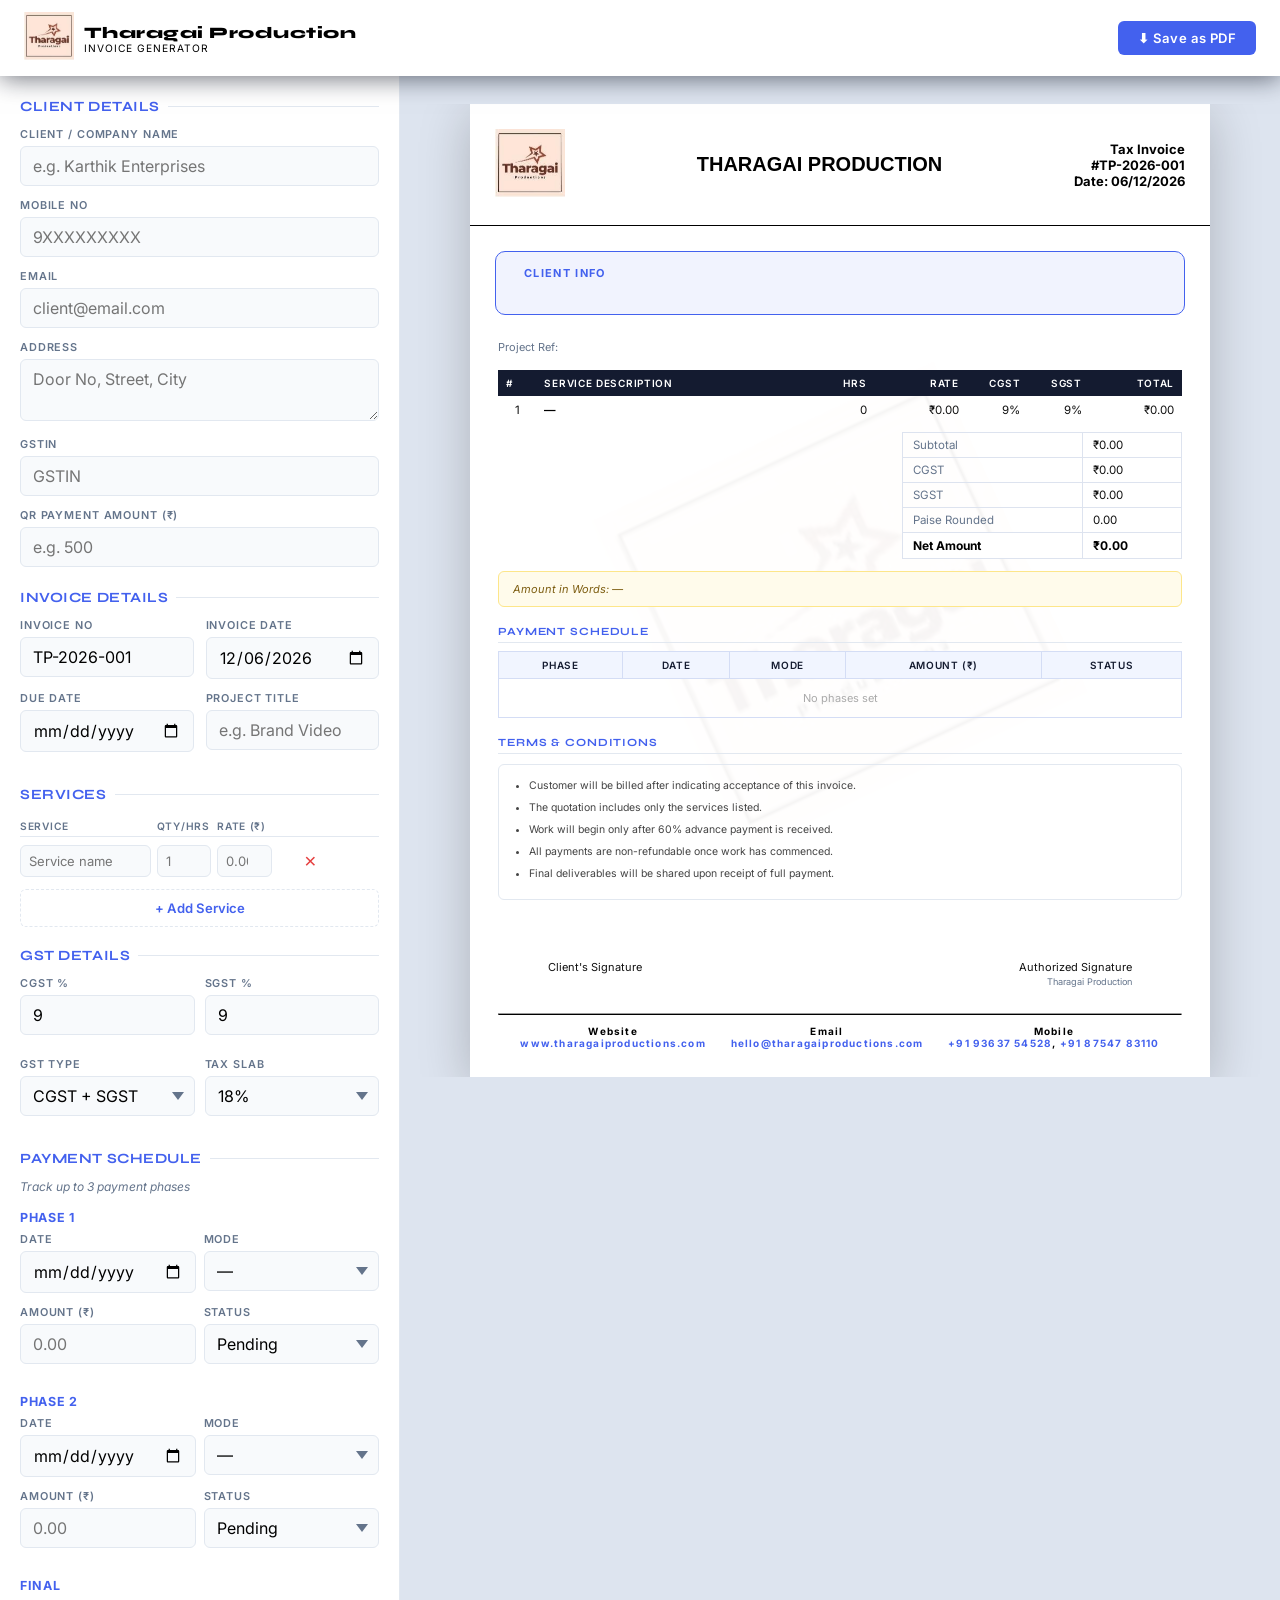
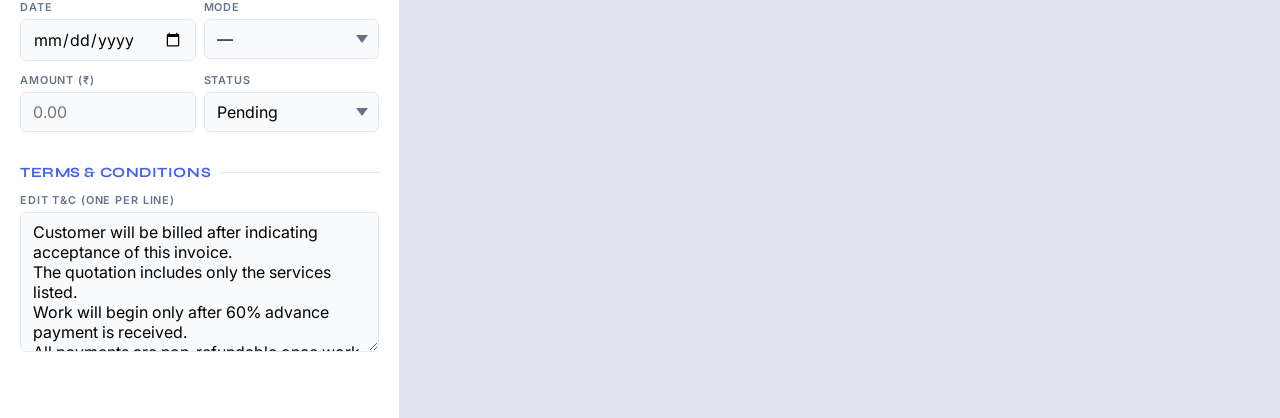
==== commit adeabda0: "Update index.html" ====
--- a/index.html
+++ b/index.html
@@ -57,7 +57,8 @@
       <div class="form-group"><label>GSTIN</label><input type="text" id="f-cgstin" placeholder="GSTIN"
           oninput="this.value = this.value.toUpperCase(); sync()">
       </div>
-      <div class="form-group"><label>QR Payment Amount (₹)</label><input type="number" id="f-upiamt" placeholder="e.g. 500" oninput="sync()"></div>
+      <div class="form-group"><label>QR Payment Amount (₹)</label><input type="number" id="f-upiamt"
+          placeholder="e.g. 500" oninput="sync()"></div>
 
       <div class="sec-label">Invoice Details</div>
       <div class="form-row">
@@ -161,7 +162,8 @@
                 <div class="inv-billto-label" style="text-align: center; margin-bottom: 2px;">Scan to Pay</div>
                 <div style="text-align: center;">
                   <a id="p-qr-link" href="" target="_blank" style="text-decoration: none; display: block;">
-                    <img id="p-qr-img" src="" alt="UPI QR Code" style="width: 80px; height: 80px; display: block; margin: 0 auto;">
+                    <img id="p-qr-img" src="" alt="UPI QR Code"
+                      style="width: 80px; height: 80px; display: block; margin: 0 auto;">
                     <span class="pay-btn-link">Pay Now</span>
                   </a>
                 </div>
@@ -251,25 +253,30 @@
               <ul id="p-terms-list"></ul>
             </div>
 
-            <!-- Signatures -->
-            <div class="inv-sigs">
-              <div class="inv-sig-box"><br><br>Client's Signature</div>
-              <div class="inv-sig-box right"><br><br>Authorized Signature<br><small style="color:var(--muted);">Tharagai
-                  Production</small></div>
-            </div>
-            <br>
-            <hr style=" border-bottom: 1px solid #000000;display: block;">
-            <div class="social-links"
-              style="display: flex; justify-content: space-around;margin-top: 10px;padding: 0px 10px; align-items:center; text-align: center;;">
-              <div class="inv-brand-tag"><B>Website <br> <a href="https://tharagaiproductions.com/"
-                    target="_blank">www.tharagaiproductions.com</a></B></div>
-              <div class="inv-brand-tag"><B>Email <br> <a href="mailto:hello@tharagaiproductions.com"
-                    target="_blank">hello@tharagaiproductions.com</a></B></div>
-              <div class="inv-brand-tag"><B>Mobile <br><a href="tel:+919363754528">+91 93637
-                    54528</a><br>
-                  <a href="tel:+918754783110">+91 87547 83110</a>
-                </B></div>
-            </div>
+            <!-- Footer container to keep signature and social links together and pushed to bottom -->
+            <div class="inv-footer-container">
+              <!-- Signatures -->
+              <div class="inv-sigs" style="padding: 0 50px 10px 50px;">
+                <div class="inv-sig-box"><br><br>Client's Signature</div>
+                <div class="inv-sig-box right"><br><br>Authorized Signature<br><small
+                    style="color:var(--muted);">Tharagai
+                    Production</small></div>
+              </div>
+              <br>
+              <hr style=" border-bottom: 1px solid #000000;display: block;">
+              <div class="social-links"
+                style="display: flex; justify-content: space-around;margin-top: 10px;padding: 0px 10px; align-items:center; text-align: center;;">
+                <div class="inv-brand-tag"><B>Website <br> <a href="https://tharagaiproductions.com/"
+                      target="_blank">www.tharagaiproductions.com</a></B></div>
+                <div class="inv-brand-tag"><B>Email <br> <a href="mailto:hello@tharagaiproductions.com"
+                      target="_blank">hello@tharagaiproductions.com</a></B></div>
+                <div class="inv-brand-tag"><B>Mobile <br><a href="tel:+919363754528">+91 93637
+                      54528</a><span>,</span>
+                    <a href="tel:+918754783110">+91 87547 83110</a>
+                  </B></div>
+              </div>
+            </div>
+
 
           </div><!-- /inv-body -->
 
--- a/mobile-responsive.css
+++ b/mobile-responsive.css
@@ -524,8 +524,16 @@
     display: flex !important;
     flex-direction: column !important;
     min-height: calc(228.46mm - 0.3in) !important;
-    height: calc(228.46mm - 0.3in) !important;
+    height: auto !important;
+    /* Allow height to grow dynamically if content exceeds one page */
     box-sizing: border-box !important;
+  }
+
+  /* ── Footer Container ── */
+  .inv-footer-container {
+    margin-top: auto !important;
+    page-break-inside: avoid !important;
+    break-inside: avoid !important;
   }
 
   /* ── Header band ── */
@@ -541,7 +549,10 @@
   .inv-brand-contact,
   .social-links,
   .social-links a {
-    font-size: 7px !important;
+    font-size: 9px !important;
+    font-weight: bold;
+    align-items: center;
+    padding: 10px 0;
   }
 
   .inv-meta-block .inv-label {
@@ -730,15 +741,25 @@
     margin-bottom: 1px !important;
   }
 
+  .inv-footer-container {
+
+    position: fixed !important;
+    bottom: 0 !important;
+    left: 0 !important;
+    width: 100% !important;
+  }
+
+
   /* ── Signatures ── */
   .inv-sigs {
-    margin-top: auto !important;
+    margin-top: 10px !important;
     gap: 10px !important;
   }
 
   .inv-sig-box {
-    font-size: 8px !important;
+    font-size: 10px !important;
     padding-top: 4px !important;
+    font-weight: bold;
 
   }
 
@@ -752,15 +773,10 @@
   .phase-tbl,
   .inv-sec-hdr,
   .inv-tbl,
-  .inv-tbl tbody {
+  .inv-tbl tbody,
+  .inv-footer-container {
     page-break-inside: avoid;
     break-inside: avoid;
-  }
-
-  /* Prevent any element from forcing a new page */
-  * {
-    page-break-before: avoid !important;
-    break-before: avoid !important;
   }
 
   /* ── Watermark: keep it visible in print ── */
@@ -768,4 +784,4 @@
     display: block !important;
     opacity: 0.05 !important;
   }
-}+}
